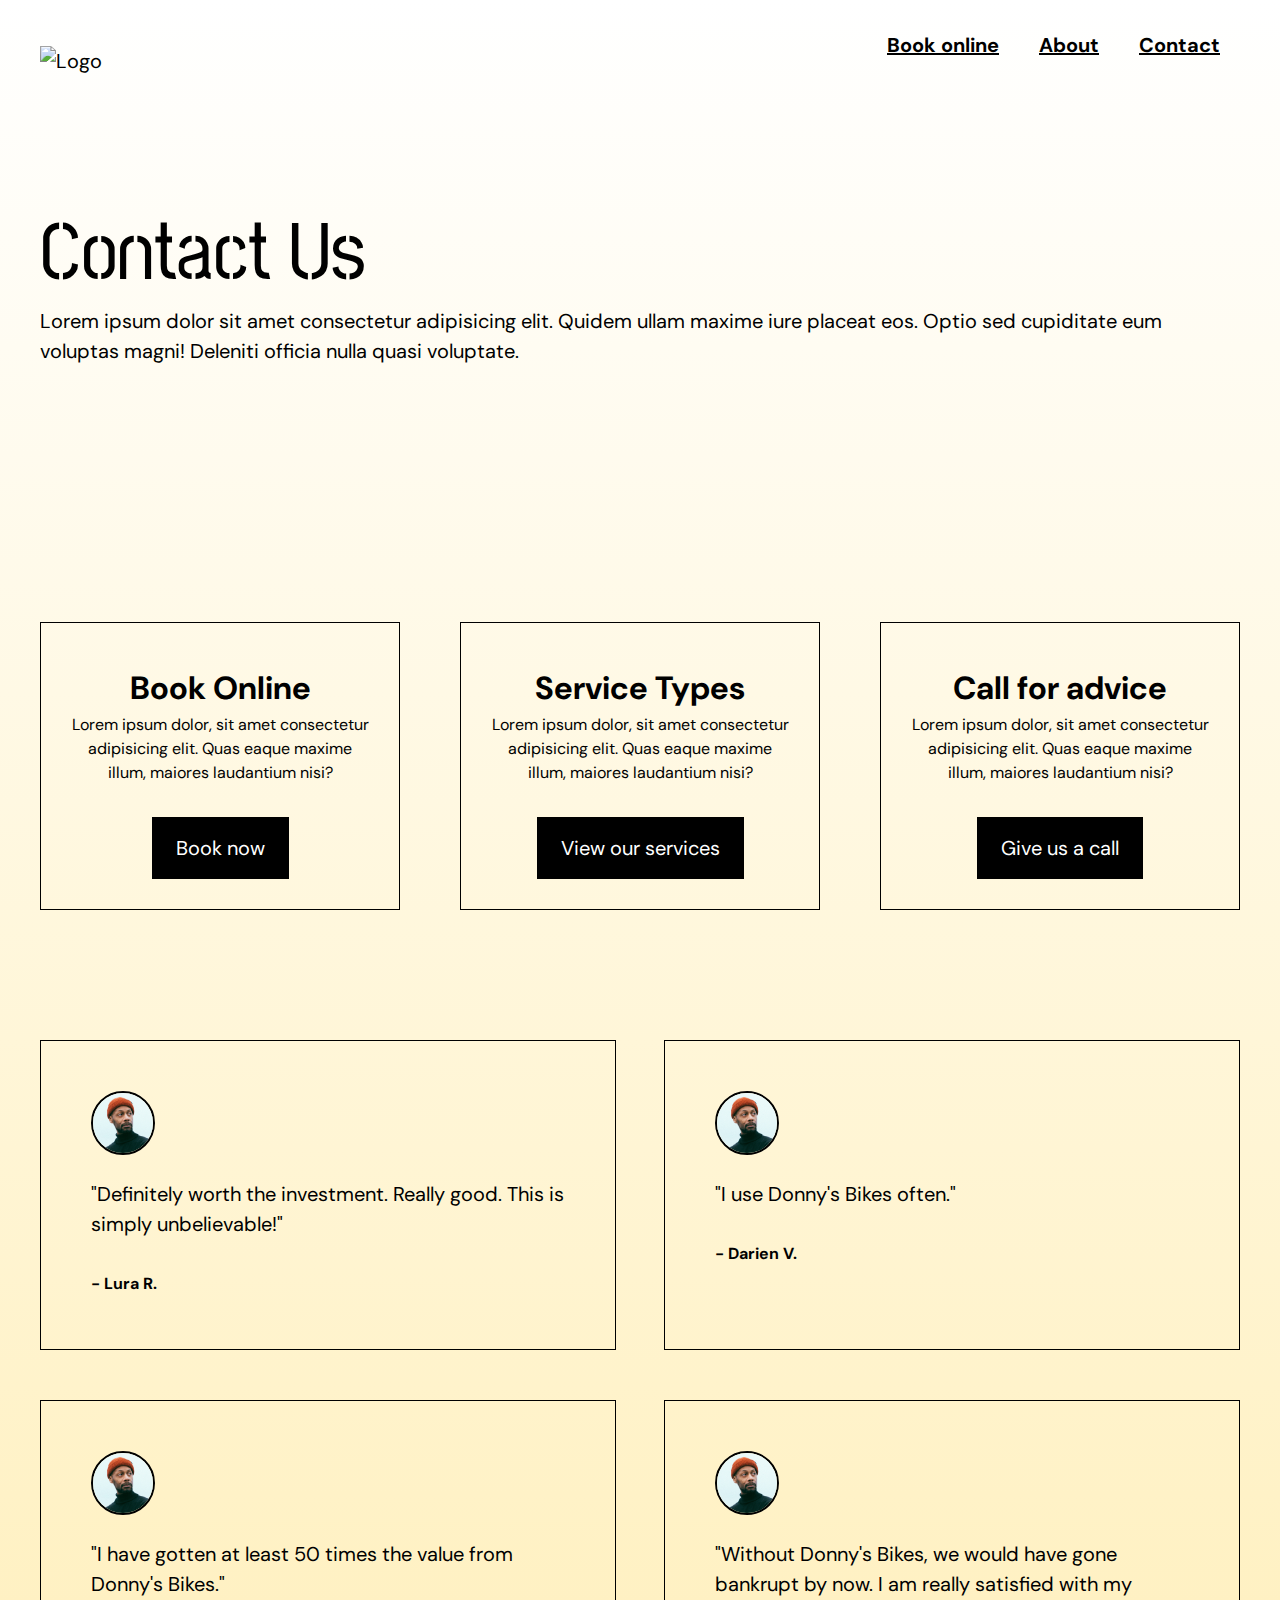
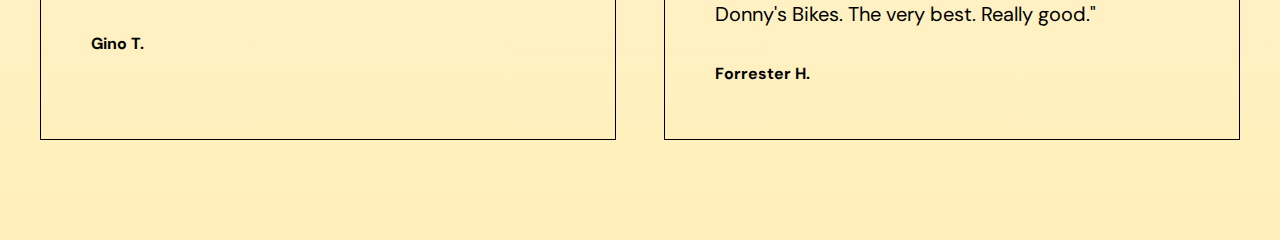
==== contact-us.html @ 191a00c8 "commit" ====
<!DOCTYPE html>
<html lang="en">
<head>
    <meta charset="UTF-8">
    <meta http-equiv="X-UA-Compatible" content="IE=edge">
    <meta name="viewport" content="width=device-width, initial-scale=1.0">
    <title>Donny's Bikes - Contact us</title>
    <meta name="description" content="Contact details for Donny's bikes in Montreal | 514-549-9909 | 1223, rue de la Noix">

    <!-- CSS Reset -->
    <link rel="stylesheet" href="css-reset.css">

    <!-- Own Stylesheet -->
    <link rel="stylesheet" href="style.css">

    <!-- Font Awesome -->
    <link rel="stylesheet" href="https://use.fontawesome.com/releases/v5.15.4/css/all.css" integrity="sha384-DyZ88mC6Up2uqS4h/KRgHuoeGwBcD4Ng9SiP4dIRy0EXTlnuz47vAwmeGwVChigm" crossorigin="anonymous">


</head>
<body>
    <header>
        <nav>
            <a href="index.html"><img src="assets/Logo.svg" alt="Logo"></a>                   

            <ul>
                <div class="navbutton">
                    <li><a href="#">Book online</a></li>

                        <div class="dropdown">
                            <div class="navbutton"><a href="#">Parts delivery</a></div>
                            <div class="navbutton"><a href="#">Onsite service</a></div>
                            <div class="navbutton"><a href="#">Resquest callback</a></div>
                        </div>
                        
                </div>
                <div class="navbutton">
                    <li><a href="#">About</a></li>
                </div>
                <div class="navbutton">
                    <li><a href="contact-us.html">Contact</a></li>
                </div>
            </ul>

        </nav>
    </header>
    
    <main id="main2">
        <h1>Contact Us</h1>
        <p>Lorem ipsum dolor sit amet consectetur adipisicing elit. Quidem ullam maxime iure placeat eos. Optio sed cupiditate eum voluptas magni! Deleniti officia nulla quasi voluptate.</p>
    </main>
    
    <section class="cards">
        <div class="card1">
                <a href="#">
                    <i class="far fa-calendar-plus"></i>
                    <h2>Book Online</h2>
                    <p>Lorem ipsum dolor, sit amet consectetur adipisicing elit. Quas eaque maxime illum, maiores laudantium nisi?</p>
                    <a href="#" class="slickButton">Book now</a>
                </a>
        </div>
        <div class="card2">
            <a href="#">
                <i class="fas fa-concierge-bell"></i>
                <h2>Service Types</h2>
                <p>Lorem ipsum dolor, sit amet consectetur adipisicing elit. Quas eaque maxime illum, maiores laudantium nisi?</p>
                <a href="#" class="slickButton">View our services</a>
            </a>
        </div>
        <div class="card3">
            <a href="#">
                <i class="fas fa-phone-alt"></i>
                <h2>Call for advice</h2>
                <p>Lorem ipsum dolor, sit amet consectetur adipisicing elit. Quas eaque maxime illum, maiores laudantium nisi?</p>
                <a href="#" class="slickButton">Give us a call</a>
            </a>
        </div>
    </section>

    <section class="testimonials">
        <blockquote>
            <img src="Assets/philip-martin-5aGUyCW_PJw-unsplash 1.jpg" alt="Avatar">
            <p>"Definitely worth the investment. Really good. This is simply unbelievable!"</p>
            <br>
            <p class="quotee">- Lura R.</p>
        </blockquote> 

        <blockquote>
            <img src="Assets/philip-martin-5aGUyCW_PJw-unsplash 1.jpg" alt="Avatar">
            <p>"I use Donny's Bikes often."</p>
            <br>
            <p class="quotee">- Darien V.</p>
        </blockquote> 

        <blockquote>
            <img src="Assets/philip-martin-5aGUyCW_PJw-unsplash 1.jpg" alt="Avatar">
            <p>"I have gotten at least 50 times the value from Donny's Bikes."</p>
            <br>
            <p class="quotee">Gino T.</p>
        </blockquote> 

        <blockquote>
            <img src="Assets/philip-martin-5aGUyCW_PJw-unsplash 1.jpg" alt="Avatar">
            <p>"Without Donny's Bikes, we would have gone bankrupt by now. I am really satisfied with my Donny's Bikes. The very best. Really good."</p>
            <br>
            <p class="quotee">Forrester H.</p>
        </blockquote> 
    </section>
</body>
</html>
---- style.css ----
@import url('https://fonts.googleapis.com/css2?family=DM+Sans:wght@400;700&family=Stick+No+Bills:wght@400;700&display=swap');

html {
    background: #FFEFBA;  /* fallback for old browsers */
    background: -webkit-linear-gradient(to bottom, #FFFFFF, #FFEFBA);  /* Chrome 10-25, Safari 5.1-6 */
    background: linear-gradient(to bottom, #FFFFFF, #FFEFBA); /* W3C, IE 10+/ Edge, Firefox 16+, Chrome 26+, Opera 12+, Safari 7+ */
}

body {
    font-family: 'Dm sans', arial, sans-serif;
    font-size: 1.25rem;
    line-height: 150%;
    width: 1200px;
    min-height: 300px;
    margin: 0 auto;
    width: 1200px;
    min-height: 300px;
    margin: 0 auto;
}

h1 {
    font-family: 'Stick No Bills', arial, sans-serif;
    font-weight: 400;
    font-size: 5rem;
    line-height: 80%;
    margin-bottom: 1.25rem;
}

h2 {
    font-size: 2rem;
    font-family: 'Dm sans', arial, sans-serif;
    font-weight: bold;
}

a {
    text-decoration: none;
    color: black;
}

header {
    min-height: 100px;
}

nav {
    display: flex;
    flex-direction: row;
    justify-content: space-between;
    align-items: center;
    padding: 30px 0;
}

nav ul {
    display: flex;
    flex-direction: row;
    justify-content: space-between;
}

nav ul a {
    padding: 0 20px;
    color: #000000;
    text-decoration: underline;
    font-weight: 700;
}

nav ul li a:hover {
    text-decoration: none;
    font-weight: bold;
}

.navbutton {
    display: inline-block;
    position: relative;
    padding-bottom: 32px;
}

.dropdown {
    display: none;
    position: absolute;
    z-index: 1;
    padding: 32px 24px 24px 24px;
    margin-top: 16px;
    text-align: left;
    background-color: black;
    box-shadow: 0px 4px 24px rgba(91, 66, 0, 0.15);
}

.navbutton:hover .dropdown {
    display: block;
    transition-duration: 2s;
}

.dropdown .navbutton {
    width: 300px;
    padding-bottom: 16px;
}

.dropdown .navbutton a {
    color: white;
}

.dropdown .navbutton a:hover {
    color: #E0B400;
}

main {
    min-height: 300px;
    display: flex;
    align-items: center;
    padding-top: 0em;
    padding-bottom: 5em;
}

#main2 {
    min-height: 300px;
    display: inline-block;
    padding-top: 5em;
}

.cards {
    display: flex;
    justify-content: space-between;
    padding-bottom: 4em;
    color: black;
    text-align: center;
}

.cards i {
    font-size: 3rem;
    color: black;
}

.card1 {
    /* background-image: url(assets/robert-bye-tG36rvCeqng-unsplash.jpg);
    background-size: cover;
    background-position: center;
    position: relative;
    isolation: isolate; */
    color: black;
    border: black solid 1px;
    min-height: 250px;
    width: 30%;
}

/* .card1::before {
    content: '';
    position: absolute;
    inset: 0;
    z-index: -1;
    background: black;
    opacity: 0.7;
} */

.card2 {
    /* background-image: url(assets/pexels-adrien-olichon-2817452.jpg);
    background-size: cover;
    background-position: bottom;
    position: relative;
    isolation: isolate; */
    color: black;
    border: black solid 1px;
    min-height: 250px;
    width: 30%;
}

/* .card2::before {
    content: '';
    position: absolute;
    inset: 0;
    z-index: -1;
    background: black;
    opacity: 0.7;
} */

.card3 {
    /* background-image: url(assets/taylor-smith-GNSIOmiBFaY-unsplash.jpg);
    background-size: cover;
    background-position: top; */
    color: black;
    border: black solid 1px;
    min-height: 250px;
    width: 30%;
}

.card1, .card2, .card3 {
    padding: 30px;
    box-sizing: border-box;
}

.herobox1 {
    flex: 1;
    padding-right: 10%;
    align-items: flex-start;
}

.herobox2 {
    flex: 1;
}

.herobox2 img {
    width: 110%;
}

.cards p {
    font-size: 1rem;
    line-height: 150%;
    margin-top: 10px;
}

.cards h2 {
    margin-top: 20px;
}

.slickButton {
    background-color: black;
    color: white;
    padding: 16px 24px;
    display: inline-block;
    margin-top: 32px;
}

.slickButton:hover {
    box-shadow: -12px 12px 0px #E0B400;
    background-color: #1f1f1f;
    transition-duration: 300ms;
    transition-timing-function: ease-in-out;
}

.testimonials {
    display: flex;
    flex-wrap: wrap;
    justify-content: space-between;
    margin-bottom: 100px;
}

blockquote {
    width: 48%;
    padding: 50px;
    border: 1px black solid;
    box-sizing: border-box;
    margin-top: 50px;
}

blockquote img {
    border-radius: 100px;
    border: 2px black solid;
    width: 60px;
    margin-bottom: 16px;
}

.quotee {
    font-weight: bold;
}

/* blockquote :last-child {
    font-size: 1rem;
    font-weight: bold;
} */

blockquote p:last-of-type {
    font-size: 1rem;
    font-weight: bold;
}
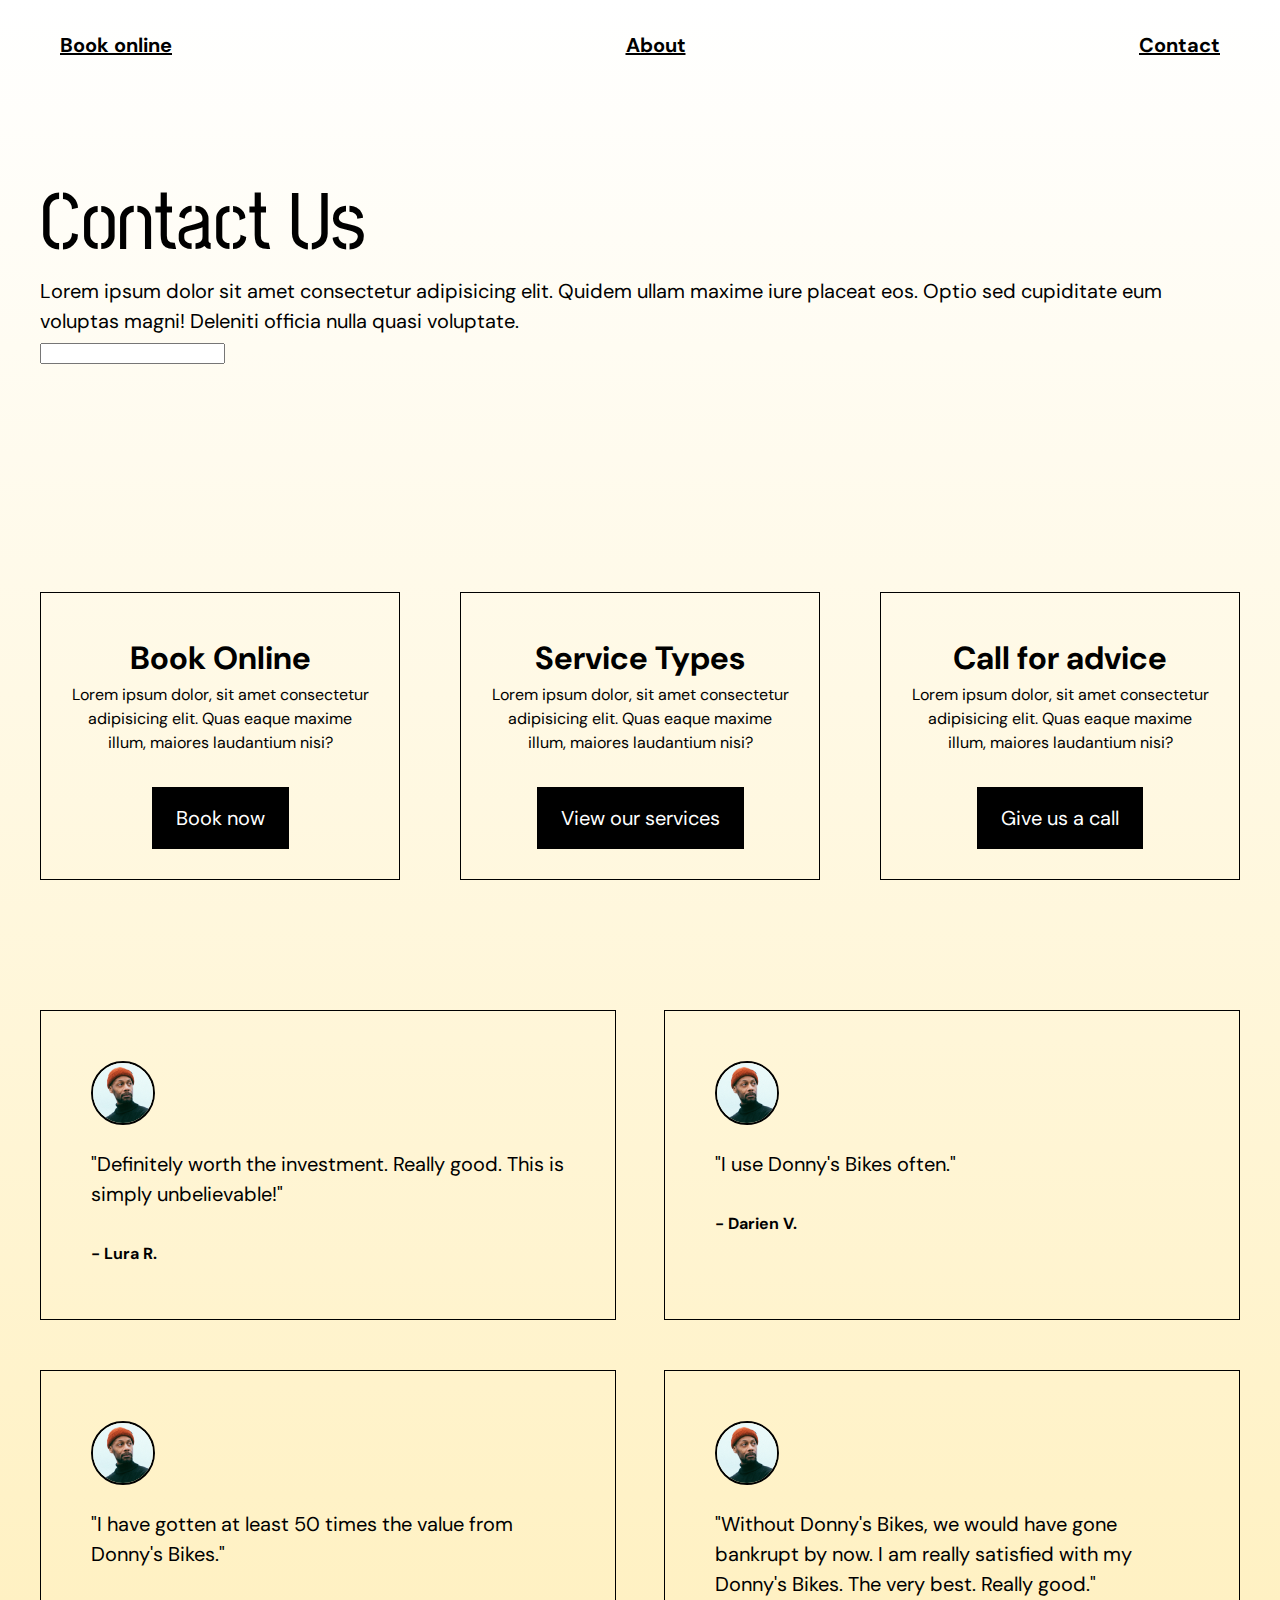
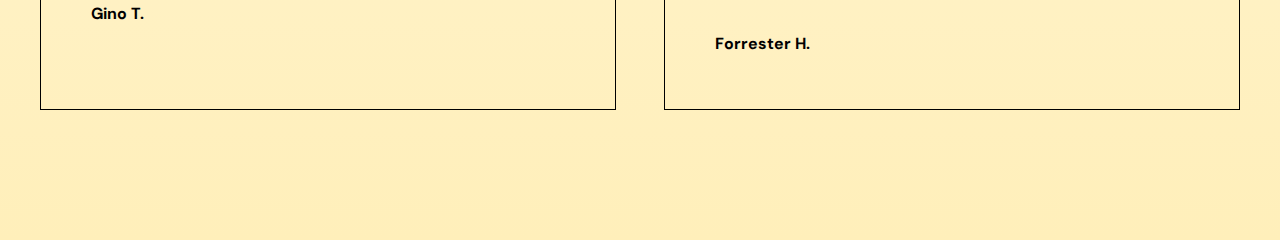
==== commit dc23a5c4: "commit on 'main'" ====
--- a/contact-us.html
+++ b/contact-us.html
@@ -21,7 +21,7 @@
 <body>
     <header>
         <nav>
-            <a href="index.html"><img src="assets/Logo.svg" alt="Logo"></a>                   
+            <a href="index.html"><object src="assets/Logo.svg" alt="Logo"></a>                   
 
             <ul>
                 <div class="navbutton">
@@ -48,6 +48,9 @@
     <main id="main2">
         <h1>Contact Us</h1>
         <p>Lorem ipsum dolor sit amet consectetur adipisicing elit. Quidem ullam maxime iure placeat eos. Optio sed cupiditate eum voluptas magni! Deleniti officia nulla quasi voluptate.</p>
+
+        <input type="text" name="name" id="name">
+
     </main>
     
     <section class="cards">
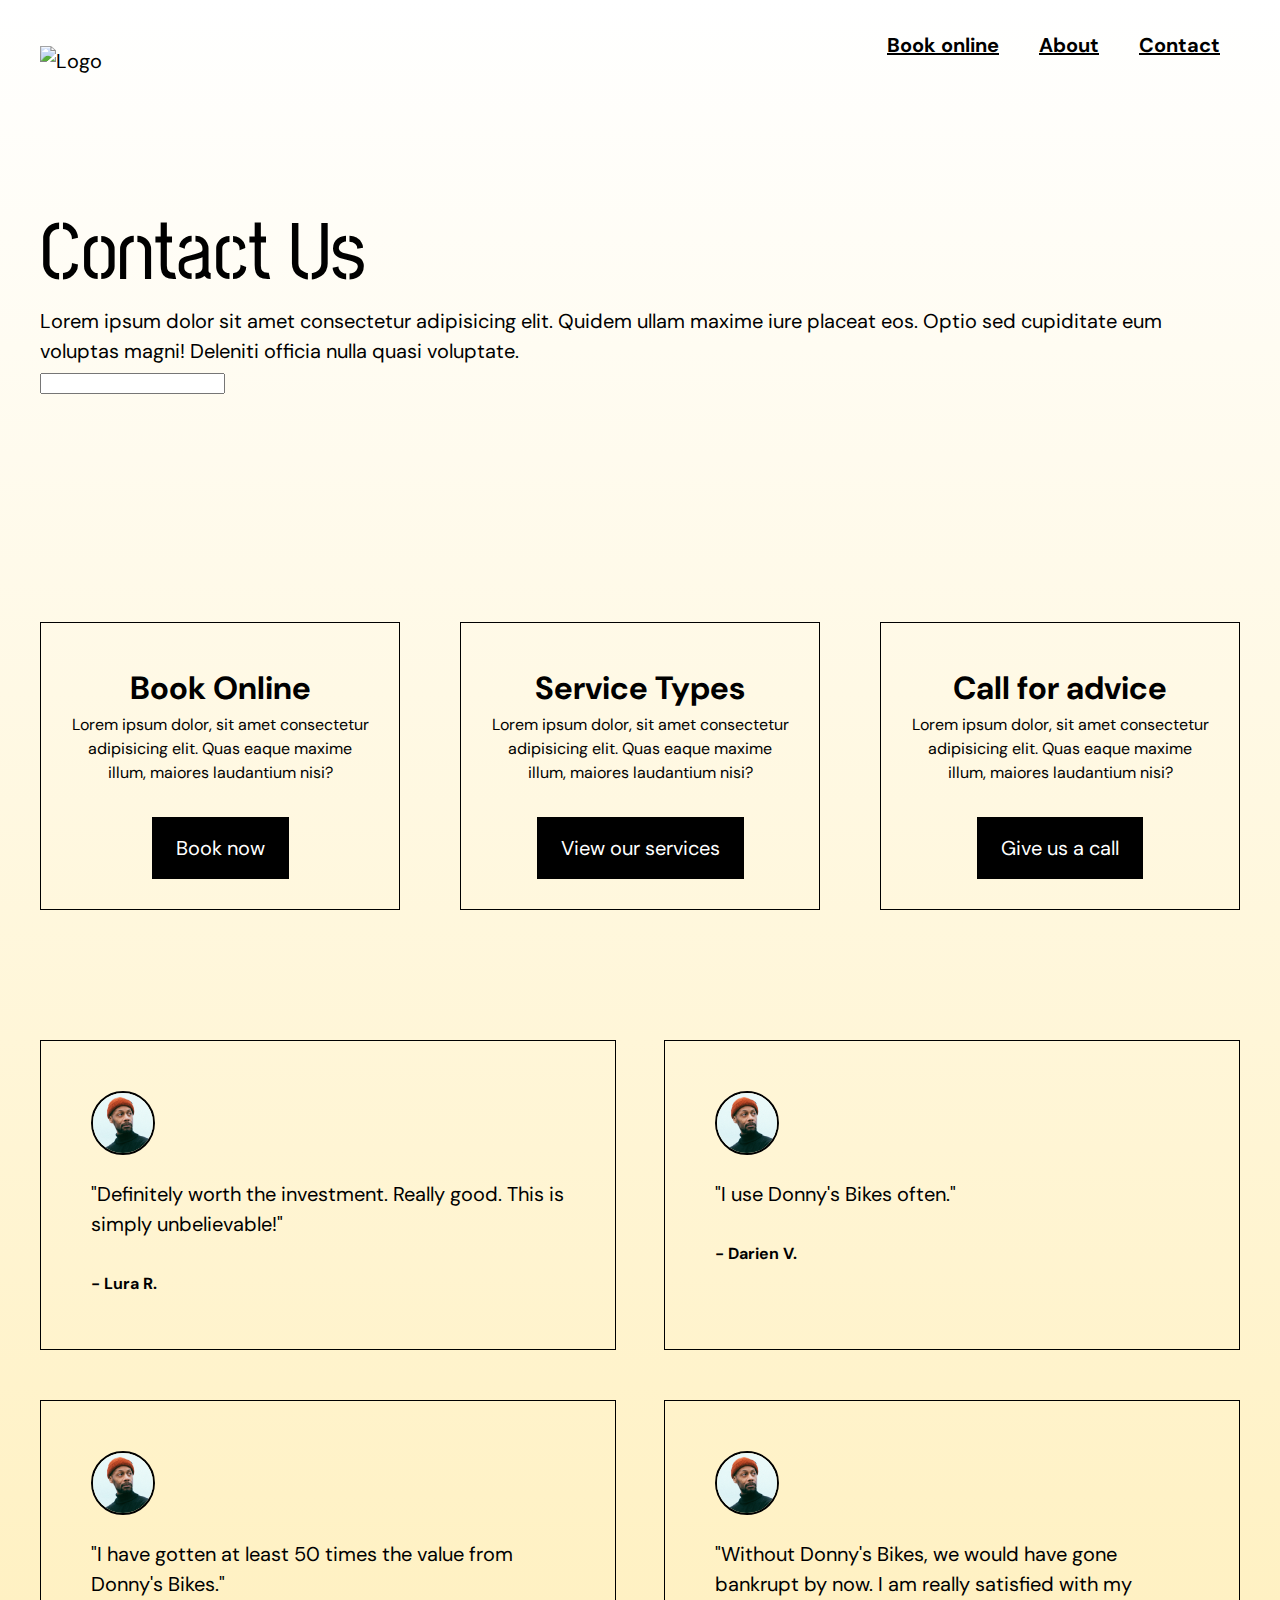
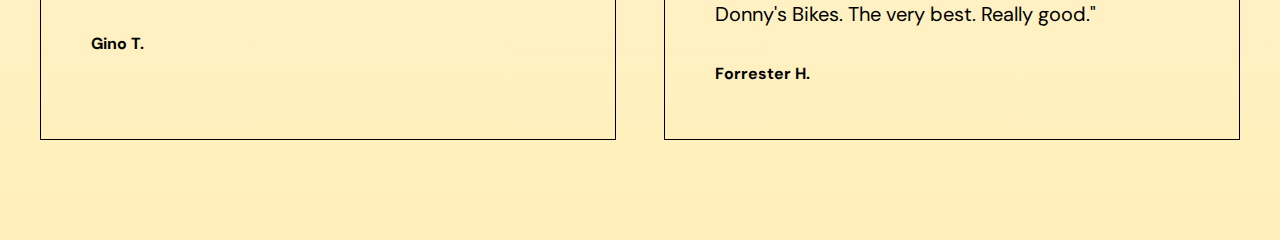
==== commit 2d9371c6: "commit on 'main'" ====
--- a/contact-us.html
+++ b/contact-us.html
@@ -21,7 +21,7 @@
 <body>
     <header>
         <nav>
-            <a href="index.html"><object src="assets/Logo.svg" alt="Logo"></a>                   
+            <a href="index.html"><img src="assets/Logo.svg" alt="Logo"></a>                   
 
             <ul>
                 <div class="navbutton">
@@ -30,7 +30,7 @@
                         <div class="dropdown">
                             <div class="navbutton"><a href="#">Parts delivery</a></div>
                             <div class="navbutton"><a href="#">Onsite service</a></div>
-                            <div class="navbutton"><a href="#">Resquest callback</a></div>
+                            <div class="navbutton"><a href="#">Request callback</a></div>
                         </div>
                         
                 </div>
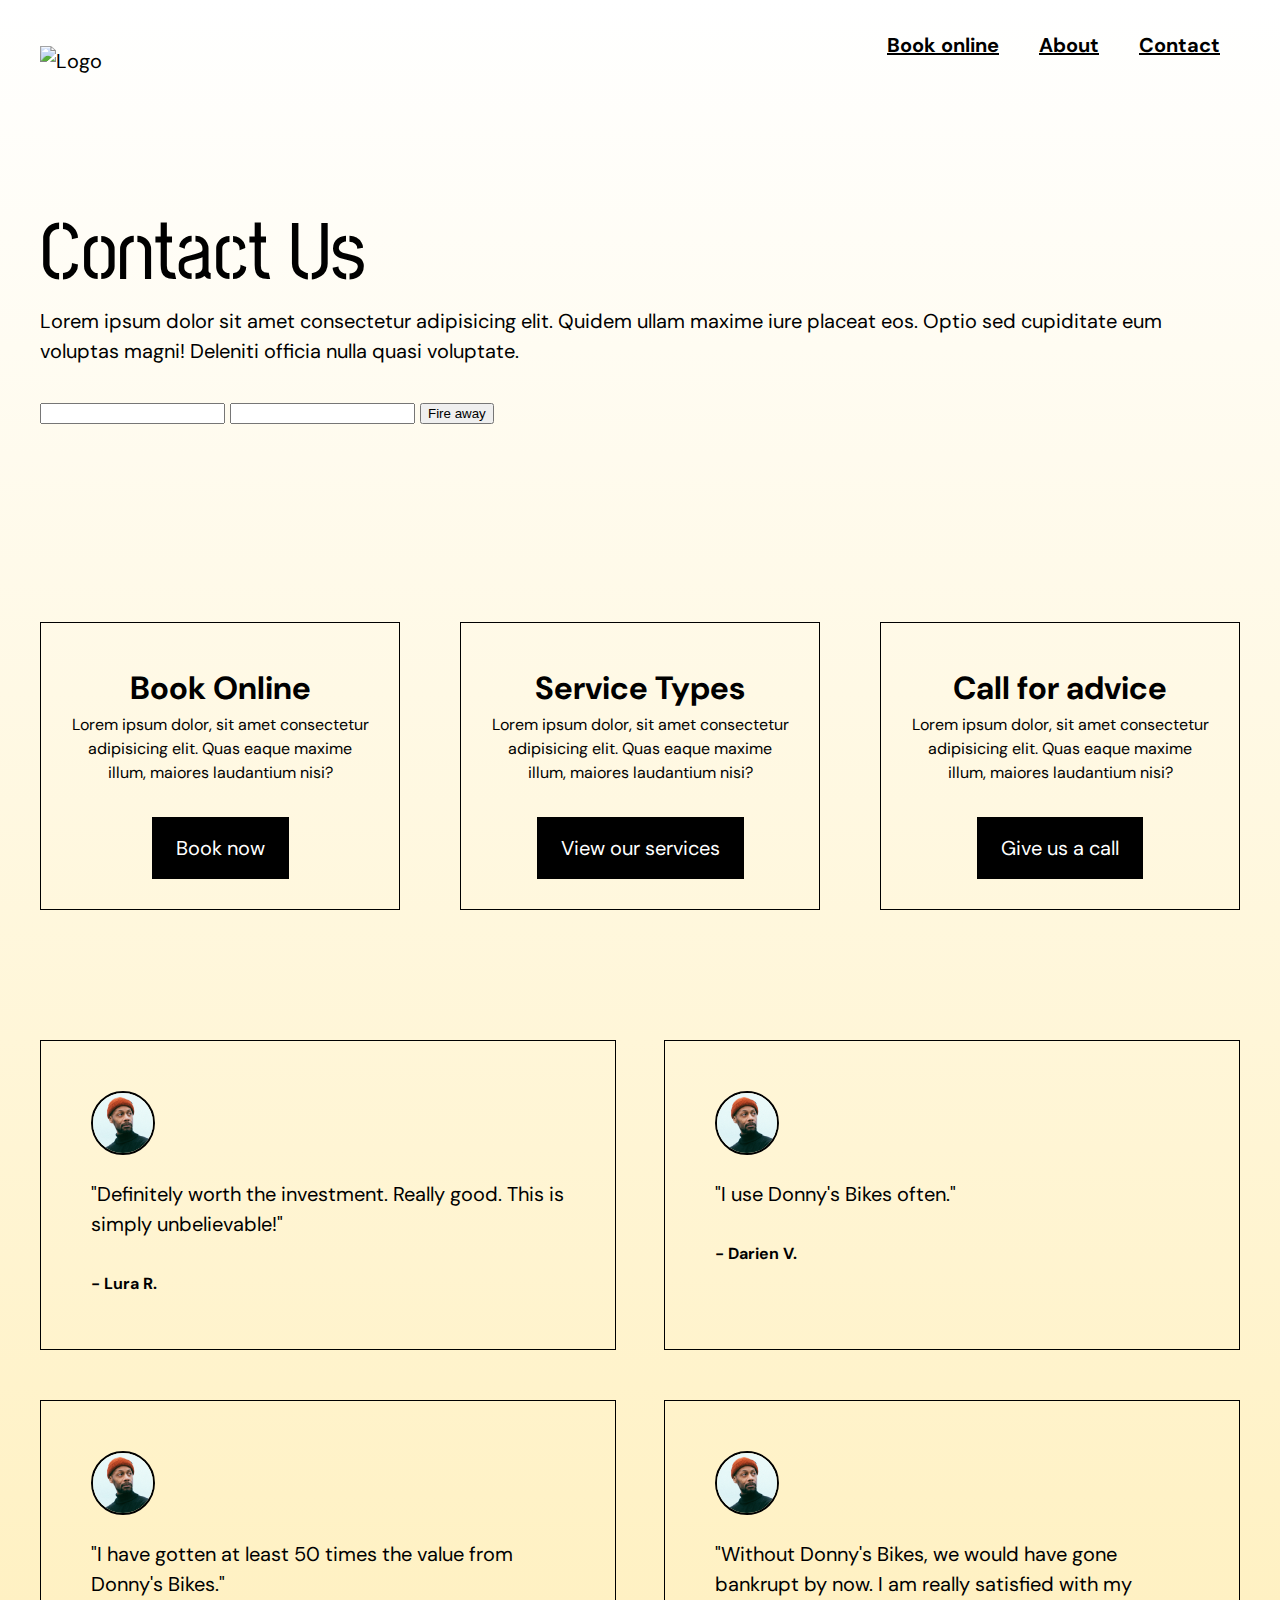
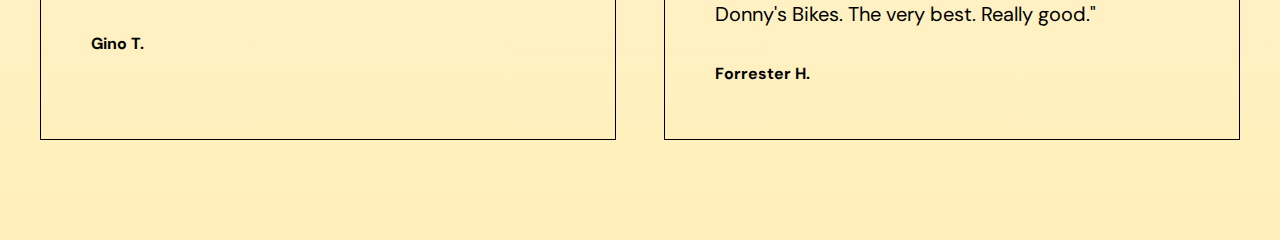
==== commit d85a6591: "commit on 'main'" ====
--- a/contact-us.html
+++ b/contact-us.html
@@ -47,10 +47,18 @@
     
     <main id="main2">
         <h1>Contact Us</h1>
-        <p>Lorem ipsum dolor sit amet consectetur adipisicing elit. Quidem ullam maxime iure placeat eos. Optio sed cupiditate eum voluptas magni! Deleniti officia nulla quasi voluptate.</p>
+        <p>Lorem ipsum dolor sit amet consectetur adipisicing elit. Quidem ullam maxime iure placeat eos. Optio sed cupiditate eum voluptas magni! Deleniti officia nulla quasi voluptate.
+            <br>
+            <br>
+        </p>
 
-        <input type="text" name="name" id="name">
+        <Form action="" method="post">
 
+            <input type="text" name="name" id="name">
+            <input type="email" name="email" id="email">
+            <input type="submit" value="Fire away">
+
+        </Form>
     </main>
     
     <section class="cards">
